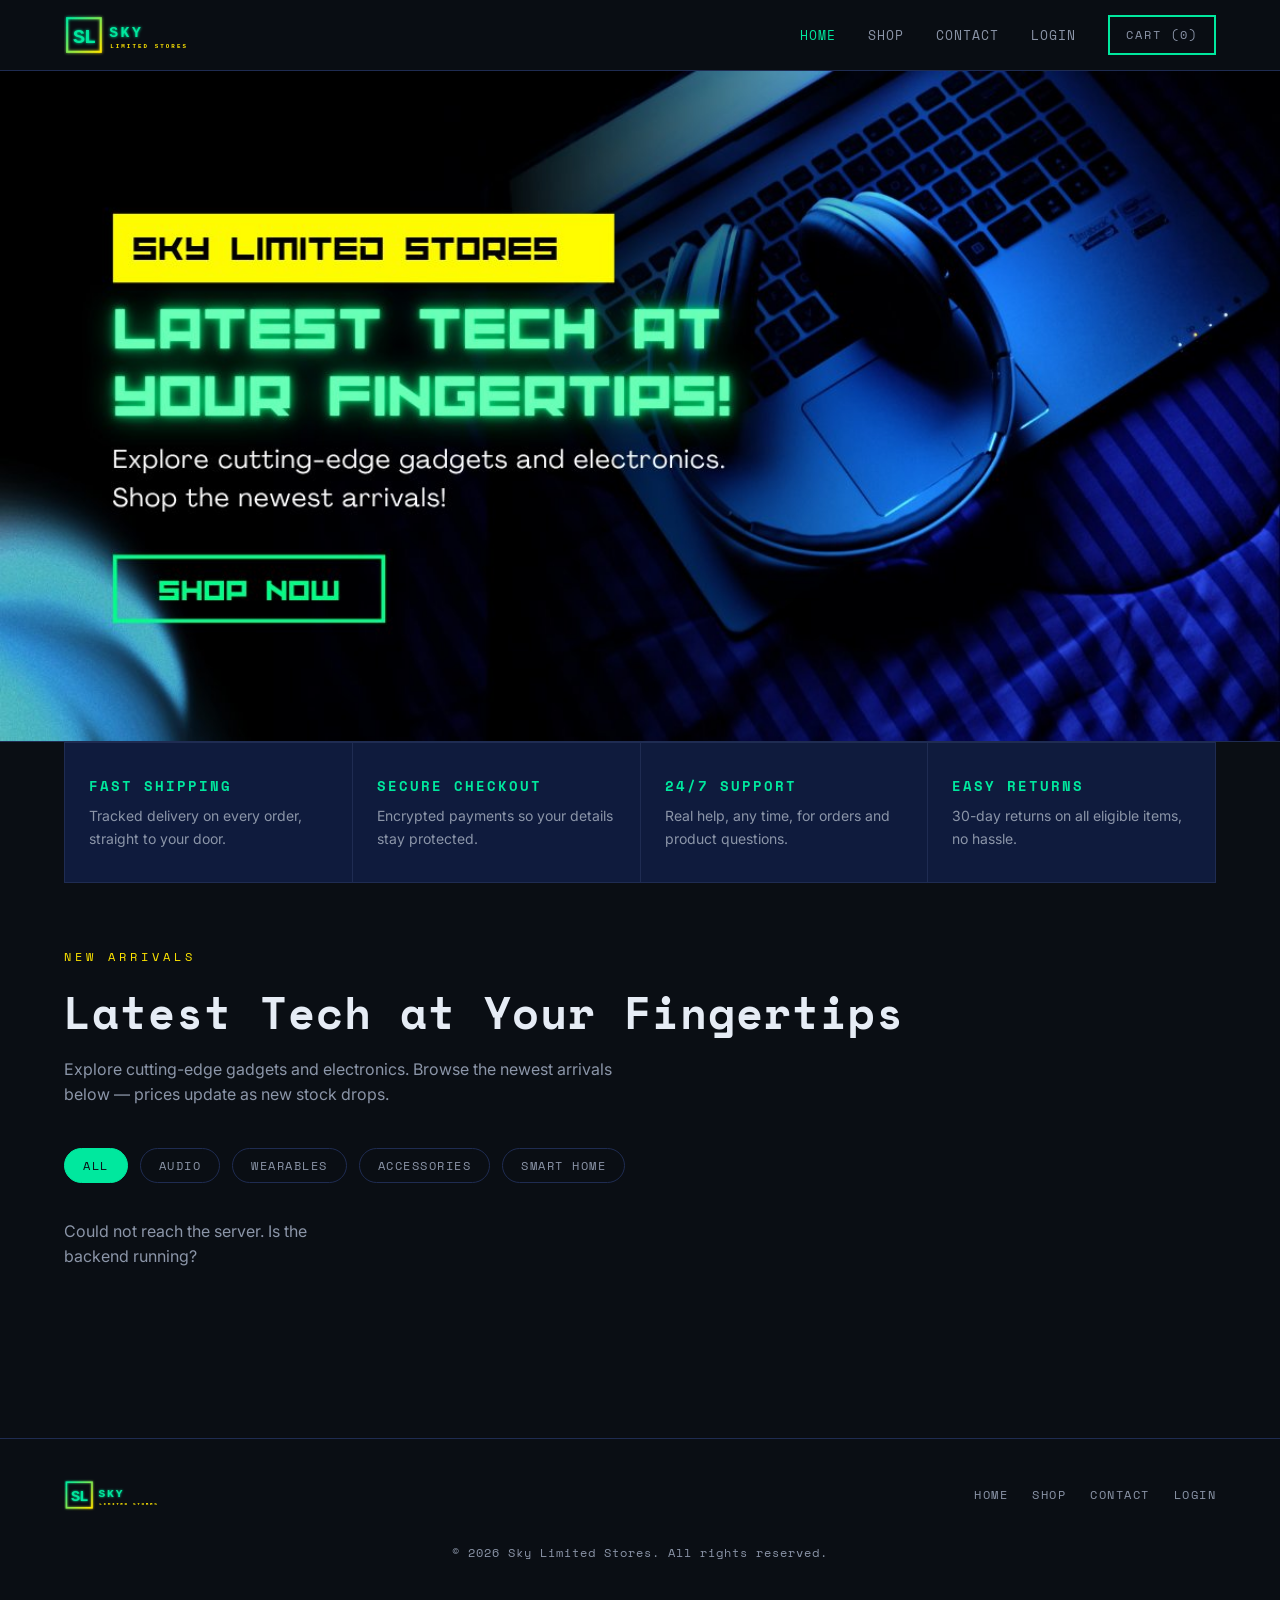
==== index.html @ 61efe326 "Rename index (1).html to index.html" ====
<!DOCTYPE html>
<html lang="en">
<head>
  <meta charset="UTF-8">
  <meta name="viewport" content="width=device-width, initial-scale=1.0">
  <title>Sky Limited Stores — Latest Tech at Your Fingertips</title>
  <link rel="icon"    href="ChatGPT Image Jun 17, 2026, 09_10_01 PM.png"   type="image/x-icon">
  <link rel="preconnect" href="https://fonts.googleapis.com">
  <link rel="preconnect" href="https://fonts.gstatic.com" crossorigin>
  <link href="https://fonts.googleapis.com/css2?family=Space+Mono:wght@400;700&family=Inter:wght@400;500;600&display=swap" rel="stylesheet">
  <link rel="stylesheet" href="styles.css">
</head>
<body>

  <!-- Top navigation -->
  <header class="topbar">
    <a href="index.html"><img src="images/logo.svg" alt="Sky Limited Stores" class="logo"></a>
    <nav class="nav-links" id="navLinks">
      <a href="index.html" class="active">Home</a>
      <a href="#shop">Shop</a>
      <a href="contact.html">Contact</a>
      <a href="login.html">Login</a>
      <a href="cart.html" class="nav-cart">Cart (0)</a>
    </nav>
    <button class="nav-toggle" id="navToggle" aria-label="Toggle menu">&#9776;</button>
  </header>

  <!-- Hero -->
  <section class="hero">
    <a href="#shop"><img src="images/hero-banner.png" alt="Sky Limited Stores — Latest tech at your fingertips. Explore cutting-edge gadgets and electronics. Shop the newest arrivals."></a>
  </section>

  <!-- Value strip -->
  <div class="value-strip">
    <div class="value-item">
      <h3>Fast Shipping</h3>
      <p>Tracked delivery on every order, straight to your door.</p>
    </div>
    <div class="value-item">
      <h3>Secure Checkout</h3>
      <p>Encrypted payments so your details stay protected.</p>
    </div>
    <div class="value-item">
      <h3>24/7 Support</h3>
      <p>Real help, any time, for orders and product questions.</p>
    </div>
    <div class="value-item">
      <h3>Easy Returns</h3>
      <p>30-day returns on all eligible items, no hassle.</p>
    </div>
  </div>

  <!-- Shop / Product grid -->
  <section class="section" id="shop">
    <div class="section-eyebrow">New Arrivals</div>
    <h2 class="section-title">Latest Tech at Your Fingertips</h2>
    <p class="section-sub">Explore cutting-edge gadgets and electronics. Browse the newest arrivals below — prices update as new stock drops.</p>

    <div class="filter-row">
      <button class="filter-pill active">All</button>
      <button class="filter-pill">Audio</button>
      <button class="filter-pill">Wearables</button>
      <button class="filter-pill">Accessories</button>
      <button class="filter-pill">Smart Home</button>
    </div>

    <div class="product-grid" id="productGrid">
      <p class="section-sub">Loading products&hellip;</p>
    </div>
  </section>

  <!-- Footer -->
  <footer class="site-footer">
    <img src="images/logo.svg" alt="Sky Limited Stores" class="logo">
    <div class="footer-links">
      <a href="index.html">Home</a>
      <a href="#shop">Shop</a>
      <a href="contact.html">Contact</a>
      <a href="login.html">Login</a>
    </div>
    <div class="footer-copy">&copy; 2026 Sky Limited Stores. All rights reserved.</div>
  </footer>

  <script>
    const navToggle = document.getElementById('navToggle');
    const navLinks = document.getElementById('navLinks');
    navToggle.addEventListener('click', () => {
      navLinks.classList.toggle('open');
    });

    // ---- Configuration ----
    // While testing on your own computer, the backend runs at this address.
    // Once you deploy the backend online, change this to that URL instead.
    const API_BASE_URL = 'https://sky-limited-stores-backend.onrender.com/api';
;

    const productGrid = document.getElementById('productGrid');
    let allProducts = [];

    // Generic product icon used for every item (the backend doesn't store custom icons)
    const genericIcon = `<svg viewBox="0 0 24 24" fill="none" stroke-width="1.5" stroke-linecap="round" stroke-linejoin="round"><rect x="3" y="3" width="18" height="18" rx="2"/><path d="M3 9h18"/><path d="M9 21V9"/></svg>`;

    function renderProducts(products) {
      if (!products.length) {
        productGrid.innerHTML = '<p class="section-sub">No products found in this category yet.</p>';
        return;
      }

      productGrid.innerHTML = products.map(p => `
        <div class="product-card">
          ${p.tag ? `<div class="product-tag">${p.tag}</div>` : ''}
          <div class="product-image">
            ${p.image ? `<img src="${p.image}" alt="${p.name}" style="width:100%;height:100%;object-fit:cover;">` : genericIcon}
          </div>
          <div class="product-info">
            <div class="product-name">${p.name}</div>
            <div class="product-meta">${p.category}${p.description ? ' · ' + p.description : ''}</div>
            <div class="product-price-row">
              <div>
                <span class="product-price">₦${p.price.toFixed(2)}</span>
                ${p.oldPrice ? `<span class="product-price-old">₦${p.oldPrice.toFixed(2)}</span>` : ''}
              </div>
              <button class="add-btn" data-id="${p._id}">Add</button>
            </div>
          </div>
        </div>
      `).join('');

      // Wire up "Add" buttons to a simple cart stored in localStorage
      productGrid.querySelectorAll('.add-btn').forEach(btn => {
        btn.addEventListener('click', () => {
          const product = allProducts.find(p => p._id === btn.dataset.id);
          if (!product) return;

          const cart = JSON.parse(localStorage.getItem('cart') || '[]');
          const existing = cart.find(item => item.productId === product._id);

          if (existing) {
            existing.quantity += 1;
          } else {
            cart.push({ productId: product._id, name: product.name, price: product.price, quantity: 1 });
          }

          localStorage.setItem('cart', JSON.stringify(cart));
          updateCartCount();

          btn.textContent = 'Added';
          setTimeout(() => { btn.textContent = 'Add'; }, 1000);
        });
      });
    }

    function updateCartCount() {
      const cart = JSON.parse(localStorage.getItem('cart') || '[]');
      const count = cart.reduce((sum, item) => sum + item.quantity, 0);
      document.querySelectorAll('.nav-cart').forEach(el => {
        el.textContent = `Cart (${count})`;
      });
    }

    async function loadProducts() {
      try {
        const res = await fetch(`${API_BASE_URL}/products`);
        const data = await res.json();

        if (!res.ok) {
          productGrid.innerHTML = `<p class="section-sub">Could not load products: ${data.error || 'unknown error'}</p>`;
          return;
        }

        allProducts = data.products;
        renderProducts(allProducts);
      } catch (err) {
        productGrid.innerHTML = '<p class="section-sub">Could not reach the server. Is the backend running?</p>';
      }
    }

    // Category filter pills
    document.querySelectorAll('.filter-pill').forEach(pill => {
      pill.addEventListener('click', () => {
        document.querySelectorAll('.filter-pill').forEach(p => p.classList.remove('active'));
        pill.classList.add('active');

        const category = pill.textContent.trim();
        if (category === 'All') {
          renderProducts(allProducts);
        } else {
          renderProducts(allProducts.filter(p => p.category === category));
        }
      });
    });

    loadProducts();
    updateCartCount();
  </script>

</body>
</html>
---- styles.css ----
/* ===========================
   Sky Limited Stores — styles
   Palette: near-black bg, deep blue panels, neon green + yellow accents
   =========================== */

:root {
  --bg: #0A0E14;
  --panel: #0F1B3D;
  --panel-light: #16234A;
  --green: #00E89E;
  --yellow: #FFE600;
  --text: #E6ECF5;
  --text-dim: #8B95A8;
  --border: #1F2C52;

  --font-display: 'Space Mono', 'Courier New', monospace;
  --font-heading: 'Poppins', 'Inter', -apple-system, sans-serif;
  --font-body: 'Inter', -apple-system, 'Segoe UI', Arial, sans-serif;
}

* {
  margin: 0;
  padding: 0;
  box-sizing: border-box;
}

html {
  scroll-behavior: smooth;
}

body {
  background: var(--bg);
  color: var(--text);
  font-family: var(--font-body);
  line-height: 1.6;
}

a {
  color: inherit;
  text-decoration: none;
}

img {
  max-width: 100%;
  display: block;
}

/* Focus visibility */
a:focus-visible,
button:focus-visible,
input:focus-visible {
  outline: 2px solid var(--green);
  outline-offset: 2px;
}

/* ===========================
   Top bar / nav
   =========================== */

.topbar {
  position: sticky;
  top: 0;
  z-index: 100;
  display: flex;
  align-items: center;
  justify-content: space-between;
  padding: 14px 5%;
  background: rgba(10, 14, 20, 0.92);
  backdrop-filter: blur(8px);
  border-bottom: 1px solid var(--border);
}

.logo {
  height: 42px;
  width: auto;
}

.nav-links {
  display: flex;
  align-items: center;
  gap: 32px;
  font-family: var(--font-display);
  font-size: 13px;
  letter-spacing: 1px;
  text-transform: uppercase;
}

.nav-links a {
  color: var(--text-dim);
  transition: color 0.2s ease;
  position: relative;
}

.nav-links a:hover,
.nav-links a.active {
  color: var(--green);
}

.nav-cart {
  display: flex;
  align-items: center;
  gap: 8px;
  border: 2px solid var(--green);
  color: var(--green);
  padding: 8px 16px;
  font-family: var(--font-display);
  font-size: 12px;
  letter-spacing: 2px;
  text-transform: uppercase;
  transition: background 0.2s ease, color 0.2s ease;
}

.nav-cart:hover {
  background: var(--green);
  color: var(--bg);
}

.nav-toggle {
  display: none;
  background: none;
  border: none;
  color: var(--green);
  font-size: 24px;
  cursor: pointer;
}

/* ===========================
   Hero
   =========================== */

.hero {
  position: relative;
  width: 100%;
  overflow: hidden;
  border-bottom: 1px solid var(--border);
}

.hero img {
  width: 100%;
  height: auto;
  display: block;
}

/* ===========================
   Section layout helpers
   =========================== */

.section {
  padding: 64px 5%;
  max-width: 1400px;
  margin: 0 auto;
}

.section-eyebrow {
  font-family: var(--font-display);
  font-size: 12px;
  letter-spacing: 4px;
  text-transform: uppercase;
  color: var(--yellow);
  margin-bottom: 12px;
}

.section-title {
  font-family: var(--font-display);
  font-size: clamp(28px, 4vw, 44px);
  font-weight: 700;
  letter-spacing: 1px;
  color: var(--text);
  margin-bottom: 8px;
}

.section-sub {
  color: var(--text-dim);
  max-width: 560px;
  margin-bottom: 40px;
}

/* ===========================
   Category filter pills
   =========================== */

.filter-row {
  display: flex;
  gap: 12px;
  flex-wrap: wrap;
  margin-bottom: 36px;
}

.filter-pill {
  font-family: var(--font-display);
  font-size: 12px;
  letter-spacing: 1.5px;
  text-transform: uppercase;
  padding: 8px 18px;
  border: 1px solid var(--border);
  border-radius: 999px;
  color: var(--text-dim);
  background: transparent;
  cursor: pointer;
  transition: all 0.2s ease;
}

.filter-pill:hover {
  border-color: var(--green);
  color: var(--green);
}

.filter-pill.active {
  background: var(--green);
  border-color: var(--green);
  color: var(--bg);
}

/* ===========================
   Product grid
   =========================== */

.product-grid {
  display: grid;
  grid-template-columns: repeat(auto-fill, minmax(240px, 1fr));
  gap: 28px;
}

.product-card {
  position: relative;
  background: var(--panel);
  border: 1px solid var(--border);
  padding: 0 0 20px;
  overflow: hidden;
  transition: transform 0.25s ease, border-color 0.25s ease;
}

.product-card::before {
  content: "";
  position: absolute;
  inset: 0;
  border: 1px solid transparent;
  background:
    linear-gradient(var(--panel), var(--panel)) padding-box,
    linear-gradient(135deg, var(--green), var(--yellow), var(--green)) border-box;
  border: 1px solid transparent;
  opacity: 0;
  transition: opacity 0.3s ease;
  pointer-events: none;
}

.product-card:hover {
  transform: translateY(-4px);
}

.product-card:hover::before {
  opacity: 1;
}

.product-image {
  width: 100%;
  aspect-ratio: 1 / 1;
  background: linear-gradient(135deg, var(--panel-light), var(--bg));
  display: flex;
  align-items: center;
  justify-content: center;
  position: relative;
  z-index: 1;
}

.product-image svg {
  width: 56%;
  height: 56%;
  stroke: var(--text-dim);
}

.product-tag {
  position: absolute;
  top: 12px;
  left: 12px;
  background: var(--yellow);
  color: var(--bg);
  font-family: var(--font-display);
  font-size: 10px;
  letter-spacing: 2px;
  text-transform: uppercase;
  padding: 4px 10px;
  z-index: 2;
}

.product-info {
  padding: 18px 18px 0;
  position: relative;
  z-index: 1;
}

.product-name {
  font-size: 15px;
  font-weight: 600;
  margin-bottom: 6px;
}

.product-meta {
  font-size: 13px;
  color: var(--text-dim);
  margin-bottom: 14px;
}

.product-price-row {
  display: flex;
  align-items: baseline;
  justify-content: space-between;
}

.product-price {
  font-family: var(--font-display);
  font-size: 20px;
  font-weight: 700;
  color: var(--green);
}

.product-price-old {
  font-size: 13px;
  color: var(--text-dim);
  text-decoration: line-through;
  margin-left: 8px;
}

.add-btn {
  font-family: var(--font-display);
  font-size: 11px;
  letter-spacing: 1.5px;
  text-transform: uppercase;
  border: 1px solid var(--green);
  color: var(--green);
  background: transparent;
  padding: 6px 12px;
  cursor: pointer;
  transition: background 0.2s ease, color 0.2s ease;
}

.add-btn:hover {
  background: var(--green);
  color: var(--bg);
}

/* ===========================
   Value strip
   =========================== */

.value-strip {
  display: grid;
  grid-template-columns: repeat(auto-fit, minmax(220px, 1fr));
  gap: 1px;
  background: var(--border);
  border: 1px solid var(--border);
  margin: 0 5%;
}

.value-item {
  background: var(--panel);
  padding: 32px 24px;
}

.value-item h3 {
  font-family: var(--font-display);
  font-size: 14px;
  letter-spacing: 2px;
  text-transform: uppercase;
  color: var(--green);
  margin-bottom: 8px;
}

.value-item p {
  color: var(--text-dim);
  font-size: 14px;
}

/* ===========================
   Auth pages (login / signup) — gradient backdrop
   =========================== */

.auth-section {
  position: relative;
  min-height: calc(100vh - 73px);
  display: flex;
  align-items: center;
  justify-content: center;
  overflow: hidden;
  background:
    radial-gradient(ellipse at 50% 85%, rgba(0, 232, 158, 0.35), transparent 50%),
    radial-gradient(ellipse at 85% 70%, rgba(40, 90, 220, 0.32), transparent 50%),
    linear-gradient(180deg, #05070c 0%, #060911 40%, #060911 70%, #05070c 100%);
  padding: 64px 5%;
}

.auth-card {
  position: relative;
  z-index: 1;
  width: 100%;
  max-width: 380px;
  text-align: center;
}

.auth-title {
  font-family: var(--font-heading);
  font-weight: 700;
  font-size: clamp(32px, 6vw, 44px);
  line-height: 1.15;
  letter-spacing: -0.5px;
  color: #fff;
  margin-bottom: 10px;
}

.auth-sub {
  color: var(--text-dim);
  font-size: 15px;
  margin-bottom: 36px;
}

.auth-sub a {
  color: #fff;
  text-decoration: underline;
  text-decoration-color: rgba(255, 255, 255, 0.4);
}

.auth-field {
  margin-bottom: 18px;
  text-align: left;
}

.auth-field label {
  display: block;
  font-family: var(--font-body);
  font-size: 12px;
  font-weight: 600;
  letter-spacing: 2px;
  text-transform: uppercase;
  color: rgba(255, 255, 255, 0.85);
  margin-bottom: 10px;
}

.auth-field input {
  width: 100%;
  background: #aab0b6;
  border: none;
  border-radius: 16px;
  color: #2b2f33;
  padding: 18px 20px;
  font-family: var(--font-body);
  font-size: 15px;
  font-weight: 500;
  transition: background 0.2s ease, box-shadow 0.2s ease;
}

.auth-field input::placeholder {
  color: #41454a;
}

.auth-field input:focus {
  outline: none;
  background: #b8bdc2;
  box-shadow: 0 0 0 2px rgba(0, 232, 158, 0.6);
}

.auth-submit {
  width: 100%;
  font-family: var(--font-heading);
  font-weight: 700;
  font-size: 15px;
  letter-spacing: 1px;
  text-transform: lowercase;
  padding: 18px;
  border-radius: 16px;
  cursor: pointer;
  margin-top: 8px;
  transition: transform 0.15s ease, opacity 0.2s ease;
}

.auth-submit:active {
  transform: scale(0.99);
}

/* Solid dark variant — used on signup */
.auth-submit--solid {
  background: #0c1410;
  color: #fff;
  border: none;
}

.auth-submit--solid:hover {
  opacity: 0.85;
}

/* Outlined variant — used on login */
.auth-submit--outline {
  background: transparent;
  color: #fff;
  border: 1.5px solid #fff;
}

.auth-submit--outline:hover {
  background: rgba(255, 255, 255, 0.08);
}




.form-wrap {
  max-width: 440px;
  margin: 0 auto;
  background: var(--panel);
  border: 1px solid var(--border);
  padding: 40px;
}

.form-wrap .section-title {
  text-align: center;
}

.form-wrap .section-sub {
  text-align: center;
  margin: 0 auto 32px;
}

.form-field {
  margin-bottom: 20px;
}

.form-field label {
  display: block;
  font-family: var(--font-display);
  font-size: 11px;
  letter-spacing: 2px;
  text-transform: uppercase;
  color: var(--text-dim);
  margin-bottom: 8px;
}

.form-field input,
.form-field textarea {
  width: 100%;
  background: var(--bg);
  border: 1px solid var(--border);
  color: var(--text);
  padding: 12px 14px;
  font-family: var(--font-body);
  font-size: 14px;
  transition: border-color 0.2s ease;
}

.form-field input:focus,
.form-field textarea:focus {
  border-color: var(--green);
  outline: none;
}

.form-field textarea {
  min-height: 120px;
  resize: vertical;
}

.form-submit {
  width: 100%;
  font-family: var(--font-display);
  font-size: 13px;
  letter-spacing: 2px;
  text-transform: uppercase;
  background: var(--green);
  color: var(--bg);
  border: none;
  padding: 14px;
  cursor: pointer;
  transition: background 0.2s ease;
  margin-top: 8px;
}

.form-submit:hover {
  background: var(--yellow);
}

.form-footnote {
  text-align: center;
  font-size: 13px;
  color: var(--text-dim);
  margin-top: 20px;
}

.form-footnote a {
  color: var(--green);
}

/* ===========================
   Contact info layout
   =========================== */

.contact-grid {
  display: grid;
  grid-template-columns: 1fr 1fr;
  gap: 48px;
  align-items: start;
}

.contact-details h3 {
  font-family: var(--font-display);
  font-size: 13px;
  letter-spacing: 2px;
  text-transform: uppercase;
  color: var(--yellow);
  margin-bottom: 6px;
  margin-top: 28px;
}

.contact-details h3:first-child {
  margin-top: 0;
}

.contact-details p {
  color: var(--text-dim);
}

.contact-details a {
  color: var(--green);
}

/* ===========================
   Footer
   =========================== */

.site-footer {
  border-top: 1px solid var(--border);
  padding: 40px 5%;
  margin-top: 64px;
  display: flex;
  flex-wrap: wrap;
  align-items: center;
  justify-content: space-between;
  gap: 16px;
}

.site-footer .logo {
  height: 32px;
}

.footer-links {
  display: flex;
  gap: 24px;
  font-family: var(--font-display);
  font-size: 12px;
  letter-spacing: 1.5px;
  text-transform: uppercase;
  color: var(--text-dim);
}

.footer-links a:hover {
  color: var(--green);
}

.footer-copy {
  font-size: 12px;
  color: var(--text-dim);
  width: 100%;
  text-align: center;
  margin-top: 16px;
  font-family: var(--font-display);
  letter-spacing: 1px;
}

/* ===========================
   Responsive
   =========================== */

@media (max-width: 860px) {
  .contact-grid {
    grid-template-columns: 1fr;
  }
}

@media (max-width: 720px) {
  .nav-links {
    position: absolute;
    top: 100%;
    left: 0;
    right: 0;
    background: var(--bg);
    border-bottom: 1px solid var(--border);
    flex-direction: column;
    align-items: flex-start;
    padding: 20px 5%;
    gap: 20px;
    display: none;
  }

  .nav-links.open {
    display: flex;
  }

  .nav-toggle {
    display: block;
  }

  .nav-cart {
    display: none;
  }

  .nav-links.open .nav-cart {
    display: flex;
  }

  .form-wrap {
    padding: 28px 20px;
  }
}

@media (prefers-reduced-motion: reduce) {
  * {
    transition: none !important;
    scroll-behavior: auto !important;
  }
}
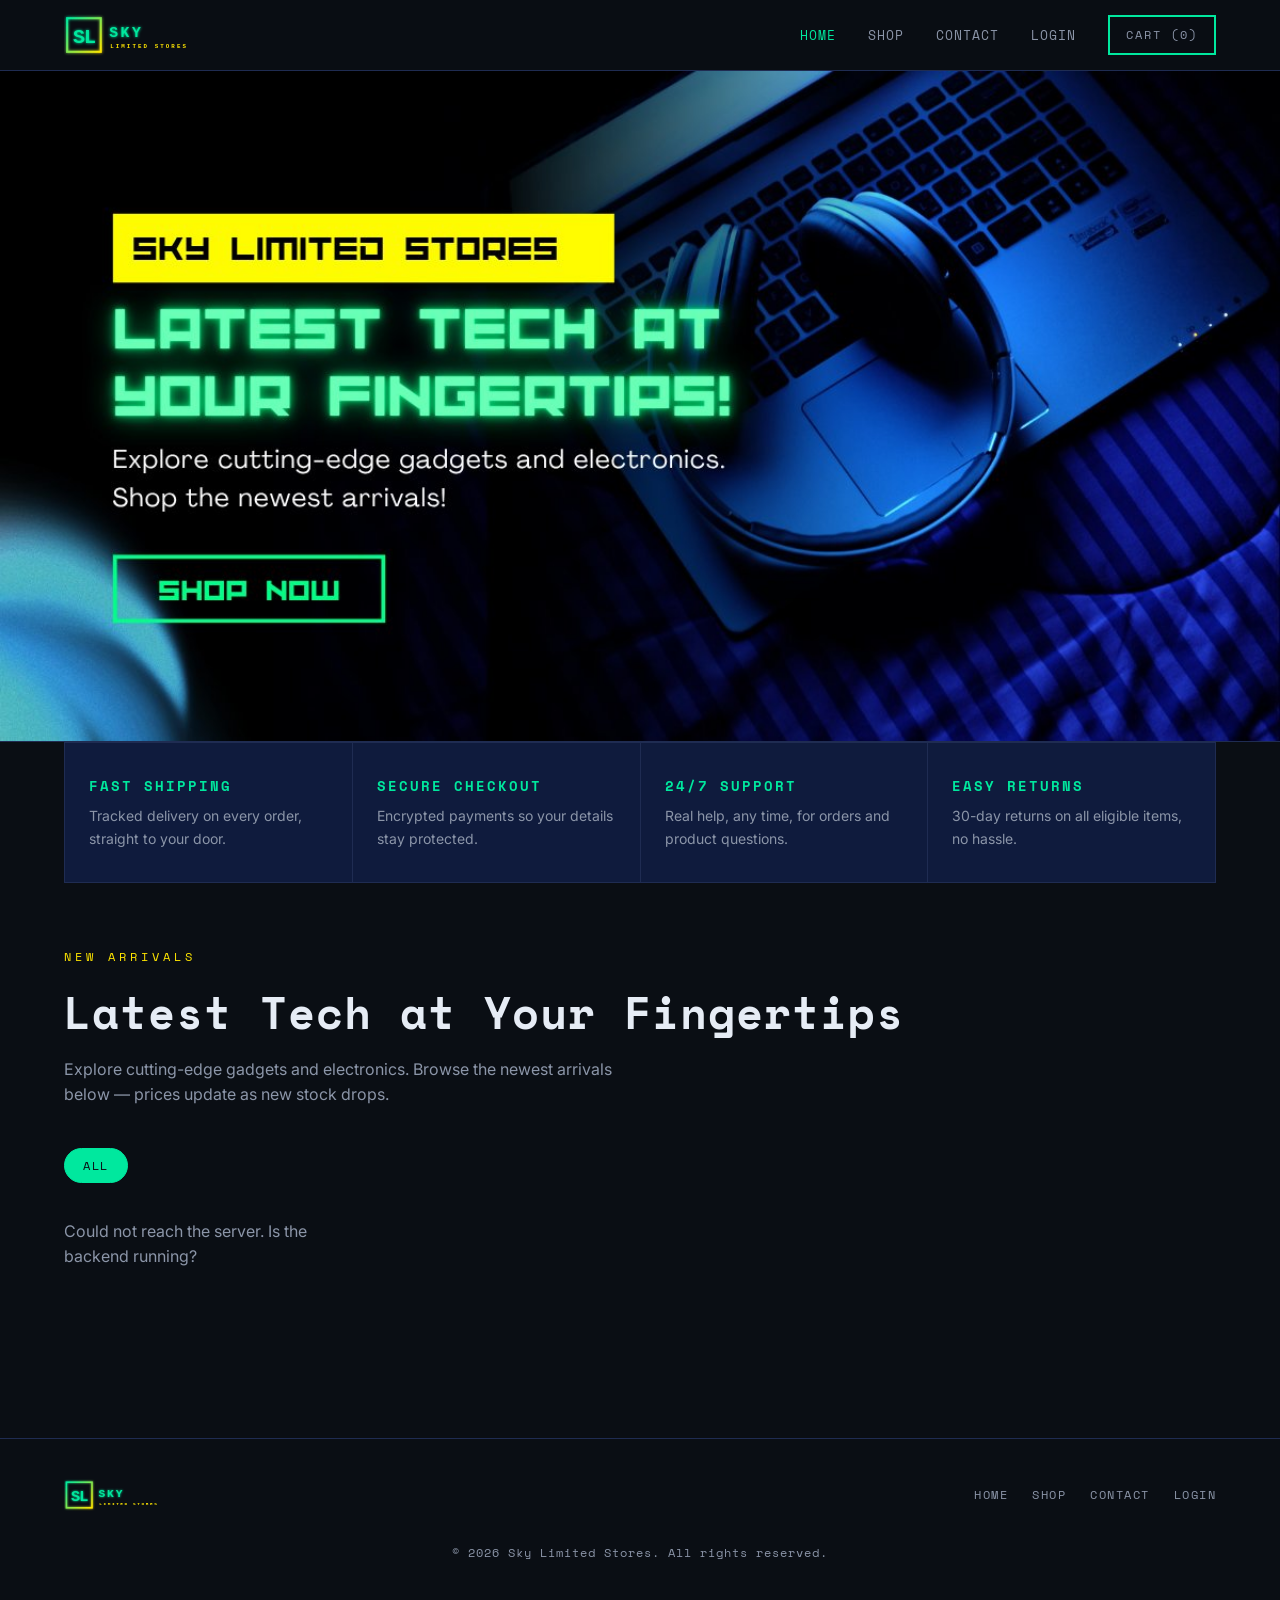
==== commit 5c960976: "Refactor avatar and login toast implementation" ====
--- a/index.html
+++ b/index.html
@@ -4,11 +4,62 @@
   <meta charset="UTF-8">
   <meta name="viewport" content="width=device-width, initial-scale=1.0">
   <title>Sky Limited Stores — Latest Tech at Your Fingertips</title>
-  <link rel="icon"    href="ChatGPT Image Jun 17, 2026, 09_10_01 PM.png"   type="image/x-icon">
+  <link rel="icon" href="ChatGPT Image Jun 17, 2026, 09_10_01 PM.png" type="image/x-icon">
   <link rel="preconnect" href="https://fonts.googleapis.com">
   <link rel="preconnect" href="https://fonts.gstatic.com" crossorigin>
   <link href="https://fonts.googleapis.com/css2?family=Space+Mono:wght@400;700&family=Inter:wght@400;500;600&display=swap" rel="stylesheet">
   <link rel="stylesheet" href="styles.css">
+  <style>
+    /* ── User avatar in nav ── */
+    .nav-avatar-wrap { position: relative; display: flex; align-items: center; }
+
+    .nav-avatar {
+      width: 34px; height: 34px; border-radius: 50%;
+      background: var(--green); color: #000;
+      font-family: 'Space Mono', monospace; font-size: 13px; font-weight: 700;
+      display: flex; align-items: center; justify-content: center;
+      cursor: pointer; border: 2px solid transparent;
+      transition: border-color 0.2s;
+      user-select: none; flex-shrink: 0;
+    }
+    .nav-avatar:hover { border-color: var(--green); background: transparent; color: var(--green); }
+
+    .avatar-dropdown {
+      display: none; position: absolute; top: calc(100% + 10px); right: 0;
+      background: var(--card-bg, #111); border: 1px solid var(--border, #2a2a2a);
+      border-radius: 10px; padding: 14px 16px; min-width: 210px;
+      box-shadow: 0 8px 32px rgba(0,0,0,0.5); z-index: 999;
+    }
+    .avatar-dropdown.open { display: block; }
+    .avatar-dropdown .dd-email {
+      font-size: 12px; color: var(--text-dim, #888); word-break: break-all;
+      margin-bottom: 12px; line-height: 1.4;
+    }
+    .avatar-dropdown .dd-name {
+      font-size: 14px; font-weight: 600; color: var(--text, #fff);
+      margin-bottom: 4px;
+    }
+    .avatar-dropdown a {
+      display: block; font-size: 13px; padding: 7px 0;
+      color: var(--text, #eee); text-decoration: none;
+      border-top: 1px solid var(--border, #2a2a2a);
+    }
+    .avatar-dropdown a:hover { color: var(--green); }
+    .avatar-dropdown .dd-logout { color: #ff6b6b !important; cursor: pointer; }
+    .avatar-dropdown .dd-logout:hover { color: #ff4444 !important; }
+
+    /* ── Login-required toast ── */
+    #loginToast {
+      position: fixed; bottom: 24px; left: 50%;
+      transform: translateX(-50%) translateY(80px);
+      background: #0a0e27; border: 1px solid var(--green, #00ff9d);
+      color: #fff; padding: 14px 24px; border-radius: 8px;
+      font-size: 14px; z-index: 9999; opacity: 0;
+      transition: opacity .3s, transform .3s; white-space: nowrap;
+    }
+    #loginToast.show { opacity: 1; transform: translateX(-50%) translateY(0); }
+    #loginToast a { color: var(--green, #00ff9d); text-decoration: underline; margin-left: 8px; }
+  </style>
 </head>
 <body>
 
@@ -19,15 +70,28 @@
       <a href="index.html" class="active">Home</a>
       <a href="#shop">Shop</a>
       <a href="contact.html">Contact</a>
-      <a href="login.html">Login</a>
+      <a href="login.html" id="navLoginLink">Login</a>
       <a href="cart.html" class="nav-cart">Cart (0)</a>
     </nav>
+    <!-- Avatar shown when logged in -->
+    <div class="nav-avatar-wrap" id="navAvatarWrap" style="display:none;">
+      <div class="nav-avatar" id="navAvatar" title="Account" aria-haspopup="true" aria-expanded="false"></div>
+      <div class="avatar-dropdown" id="avatarDropdown">
+        <div class="dd-name" id="ddName"></div>
+        <div class="dd-email" id="ddEmail"></div>
+        <a href="orders.html">My Orders</a>
+        <a class="dd-logout" id="ddLogout">Log out</a>
+      </div>
+    </div>
     <button class="nav-toggle" id="navToggle" aria-label="Toggle menu">&#9776;</button>
   </header>
 
+  <!-- Login-required toast -->
+  <div id="loginToast">Please log in to add items to your cart. <a href="login.html">Login &rarr;</a></div>
+
   <!-- Hero -->
   <section class="hero">
-    <a href="#shop"><img src="images/hero-banner.png" alt="Sky Limited Stores — Latest tech at your fingertips. Explore cutting-edge gadgets and electronics. Shop the newest arrivals."></a>
+    <a href="#shop"><img src="images/hero-banner.png" alt="Sky Limited Stores — Latest tech at your fingertips."></a>
   </section>
 
   <!-- Value strip -->
@@ -56,12 +120,9 @@
     <h2 class="section-title">Latest Tech at Your Fingertips</h2>
     <p class="section-sub">Explore cutting-edge gadgets and electronics. Browse the newest arrivals below — prices update as new stock drops.</p>
 
-    <div class="filter-row">
-      <button class="filter-pill active">All</button>
-      <button class="filter-pill">Audio</button>
-      <button class="filter-pill">Wearables</button>
-      <button class="filter-pill">Accessories</button>
-      <button class="filter-pill">Smart Home</button>
+    <!-- Filters — populated dynamically from actual product categories -->
+    <div class="filter-row" id="filterRow">
+      <button class="filter-pill active" data-cat="All">All</button>
     </div>
 
     <div class="product-grid" id="productGrid">
@@ -82,114 +143,172 @@
   </footer>
 
   <script>
-    const navToggle = document.getElementById('navToggle');
-    const navLinks = document.getElementById('navLinks');
-    navToggle.addEventListener('click', () => {
-      navLinks.classList.toggle('open');
+    // ── Mobile nav toggle ──
+    document.getElementById('navToggle').addEventListener('click', () => {
+      document.getElementById('navLinks').classList.toggle('open');
     });
 
-    // ---- Configuration ----
-    // While testing on your own computer, the backend runs at this address.
-    // Once you deploy the backend online, change this to that URL instead.
     const API_BASE_URL = 'https://sky-limited-stores-backend.onrender.com/api';
-;
-
+    const BACKEND_URL  = 'https://sky-limited-stores-backend.onrender.com';
+
+    // ── Avatar setup ──
+    (function setupAvatar() {
+      const token = localStorage.getItem('token');
+      const user  = JSON.parse(localStorage.getItem('user') || 'null');
+      const loginLink = document.getElementById('navLoginLink');
+
+      if (!token || !user) return;
+
+      if (loginLink) loginLink.style.display = 'none';
+
+      const name     = user.name || user.email || '?';
+      const initials = name.trim().split(/\s+/).map(w => w[0].toUpperCase()).slice(0, 2).join('');
+
+      const avatarWrap = document.getElementById('navAvatarWrap');
+      const avatar     = document.getElementById('navAvatar');
+      const dropdown   = document.getElementById('avatarDropdown');
+
+      avatar.textContent = initials;
+      document.getElementById('ddName').textContent  = user.name  || '';
+      document.getElementById('ddEmail').textContent = user.email || '';
+      avatarWrap.style.display = 'flex';
+
+      avatar.addEventListener('click', (e) => {
+        e.stopPropagation();
+        const open = dropdown.classList.toggle('open');
+        avatar.setAttribute('aria-expanded', open);
+      });
+      document.addEventListener('click', () => {
+        dropdown.classList.remove('open');
+        avatar.setAttribute('aria-expanded', 'false');
+      });
+      document.getElementById('ddLogout').addEventListener('click', () => {
+        localStorage.removeItem('token');
+        localStorage.removeItem('user');
+        window.location.href = 'login.html';
+      });
+    })();
+
+    // ── Cart counter ──
+    function updateCartCount() {
+      const cart  = JSON.parse(localStorage.getItem('cart') || '[]');
+      const count = cart.reduce((sum, item) => sum + item.quantity, 0);
+      document.querySelectorAll('.nav-cart').forEach(el => el.textContent = `Cart (${count})`);
+    }
+
+    // ── Toast ──
+    const toast = document.getElementById('loginToast');
+    let toastTimer;
+    function showLoginToast() {
+      clearTimeout(toastTimer);
+      toast.classList.add('show');
+      toastTimer = setTimeout(() => toast.classList.remove('show'), 3500);
+    }
+
+    // ── Product rendering ──
     const productGrid = document.getElementById('productGrid');
-    let allProducts = [];
-
-    // Generic product icon used for every item (the backend doesn't store custom icons)
+    let allProducts   = [];
+
     const genericIcon = `<svg viewBox="0 0 24 24" fill="none" stroke-width="1.5" stroke-linecap="round" stroke-linejoin="round"><rect x="3" y="3" width="18" height="18" rx="2"/><path d="M3 9h18"/><path d="M9 21V9"/></svg>`;
 
     function renderProducts(products) {
       if (!products.length) {
-        productGrid.innerHTML = '<p class="section-sub">No products found in this category yet.</p>';
+        productGrid.innerHTML = '<p class="section-sub">No products found in this category.</p>';
         return;
       }
 
-      productGrid.innerHTML = products.map(p => `
-        <div class="product-card">
-          ${p.tag ? `<div class="product-tag">${p.tag}</div>` : ''}
-          <div class="product-image">
-            ${p.image ? `<img src="${p.image}" alt="${p.name}" style="width:100%;height:100%;object-fit:cover;">` : genericIcon}
-          </div>
-          <div class="product-info">
-            <div class="product-name">${p.name}</div>
-            <div class="product-meta">${p.category}${p.description ? ' · ' + p.description : ''}</div>
-            <div class="product-price-row">
-              <div>
-                <span class="product-price">₦${p.price.toFixed(2)}</span>
-                ${p.oldPrice ? `<span class="product-price-old">₦${p.oldPrice.toFixed(2)}</span>` : ''}
+      productGrid.innerHTML = products.map(p => {
+        // ── FIX 1: use originalPrice (matches seed.js field name) ──
+        const oldPrice = p.originalPrice || p.oldPrice || null;
+
+        // ── FIX 2: image URL — backend serves /images/* as static files ──
+        const imgSrc = p.image ? `${BACKEND_URL}${p.image}` : null;
+
+        return `
+          <div class="product-card">
+            ${p.tag ? `<div class="product-tag">${p.tag}</div>` : ''}
+            <div class="product-image">
+              ${imgSrc
+                ? `<img
+                     src="${imgSrc}"
+                     alt="${p.name}"
+                     style="width:100%;height:100%;object-fit:cover;"
+                     onerror="this.style.display='none';this.nextElementSibling.style.display='flex';"
+                   >
+                   <div style="display:none;width:100%;height:100%;align-items:center;justify-content:center;color:var(--text-dim);">${genericIcon}</div>`
+                : genericIcon}
+            </div>
+            <div class="product-info">
+              <div class="product-name">${p.name}</div>
+              <div class="product-meta">${p.category}${p.description ? ' · ' + p.description : ''}</div>
+              <div class="product-price-row">
+                <div>
+                  <span class="product-price">₦${p.price.toLocaleString('en-NG', {minimumFractionDigits:2})}</span>
+                  ${oldPrice ? `<span class="product-price-old">₦${oldPrice.toLocaleString('en-NG', {minimumFractionDigits:2})}</span>` : ''}
+                </div>
+                <button class="add-btn" data-id="${p._id}">Add</button>
               </div>
-              <button class="add-btn" data-id="${p._id}">Add</button>
             </div>
-          </div>
-        </div>
-      `).join('');
-
-      // Wire up "Add" buttons to a simple cart stored in localStorage
+          </div>`;
+      }).join('');
+
       productGrid.querySelectorAll('.add-btn').forEach(btn => {
         btn.addEventListener('click', () => {
+          if (!localStorage.getItem('token')) { showLoginToast(); return; }
+
           const product = allProducts.find(p => p._id === btn.dataset.id);
           if (!product) return;
 
-          const cart = JSON.parse(localStorage.getItem('cart') || '[]');
+          const cart     = JSON.parse(localStorage.getItem('cart') || '[]');
           const existing = cart.find(item => item.productId === product._id);
-
           if (existing) {
             existing.quantity += 1;
           } else {
-            cart.push({ productId: product._id, name: product.name, price: product.price, quantity: 1 });
+            cart.push({ productId: product._id, name: product.name, price: product.price, quantity: 1,
+                        image: product.image ? `${BACKEND_URL}${product.image}` : null });
           }
-
           localStorage.setItem('cart', JSON.stringify(cart));
           updateCartCount();
-
-          btn.textContent = 'Added';
+          btn.textContent = 'Added ✓';
           setTimeout(() => { btn.textContent = 'Add'; }, 1000);
         });
       });
     }
 
-    function updateCartCount() {
-      const cart = JSON.parse(localStorage.getItem('cart') || '[]');
-      const count = cart.reduce((sum, item) => sum + item.quantity, 0);
-      document.querySelectorAll('.nav-cart').forEach(el => {
-        el.textContent = `Cart (${count})`;
+    // ── FIX 3: build filter pills from real categories returned by the API ──
+    function buildFilters(products) {
+      const categories = ['All', ...new Set(products.map(p => p.category).filter(Boolean).sort())];
+      const filterRow  = document.getElementById('filterRow');
+      filterRow.innerHTML = categories.map(cat =>
+        `<button class="filter-pill${cat === 'All' ? ' active' : ''}" data-cat="${cat}">${cat}</button>`
+      ).join('');
+
+      filterRow.querySelectorAll('.filter-pill').forEach(pill => {
+        pill.addEventListener('click', () => {
+          filterRow.querySelectorAll('.filter-pill').forEach(p => p.classList.remove('active'));
+          pill.classList.add('active');
+          const cat = pill.dataset.cat;
+          renderProducts(cat === 'All' ? allProducts : allProducts.filter(p => p.category === cat));
+        });
       });
     }
 
     async function loadProducts() {
       try {
-        const res = await fetch(`${API_BASE_URL}/products`);
+        const res  = await fetch(`${API_BASE_URL}/products`);
         const data = await res.json();
-
         if (!res.ok) {
           productGrid.innerHTML = `<p class="section-sub">Could not load products: ${data.error || 'unknown error'}</p>`;
           return;
         }
-
         allProducts = data.products;
+        buildFilters(allProducts);   // ← build pills from real data
         renderProducts(allProducts);
       } catch (err) {
         productGrid.innerHTML = '<p class="section-sub">Could not reach the server. Is the backend running?</p>';
       }
     }
 
-    // Category filter pills
-    document.querySelectorAll('.filter-pill').forEach(pill => {
-      pill.addEventListener('click', () => {
-        document.querySelectorAll('.filter-pill').forEach(p => p.classList.remove('active'));
-        pill.classList.add('active');
-
-        const category = pill.textContent.trim();
-        if (category === 'All') {
-          renderProducts(allProducts);
-        } else {
-          renderProducts(allProducts.filter(p => p.category === category));
-        }
-      });
-    });
-
     loadProducts();
     updateCartCount();
   </script>
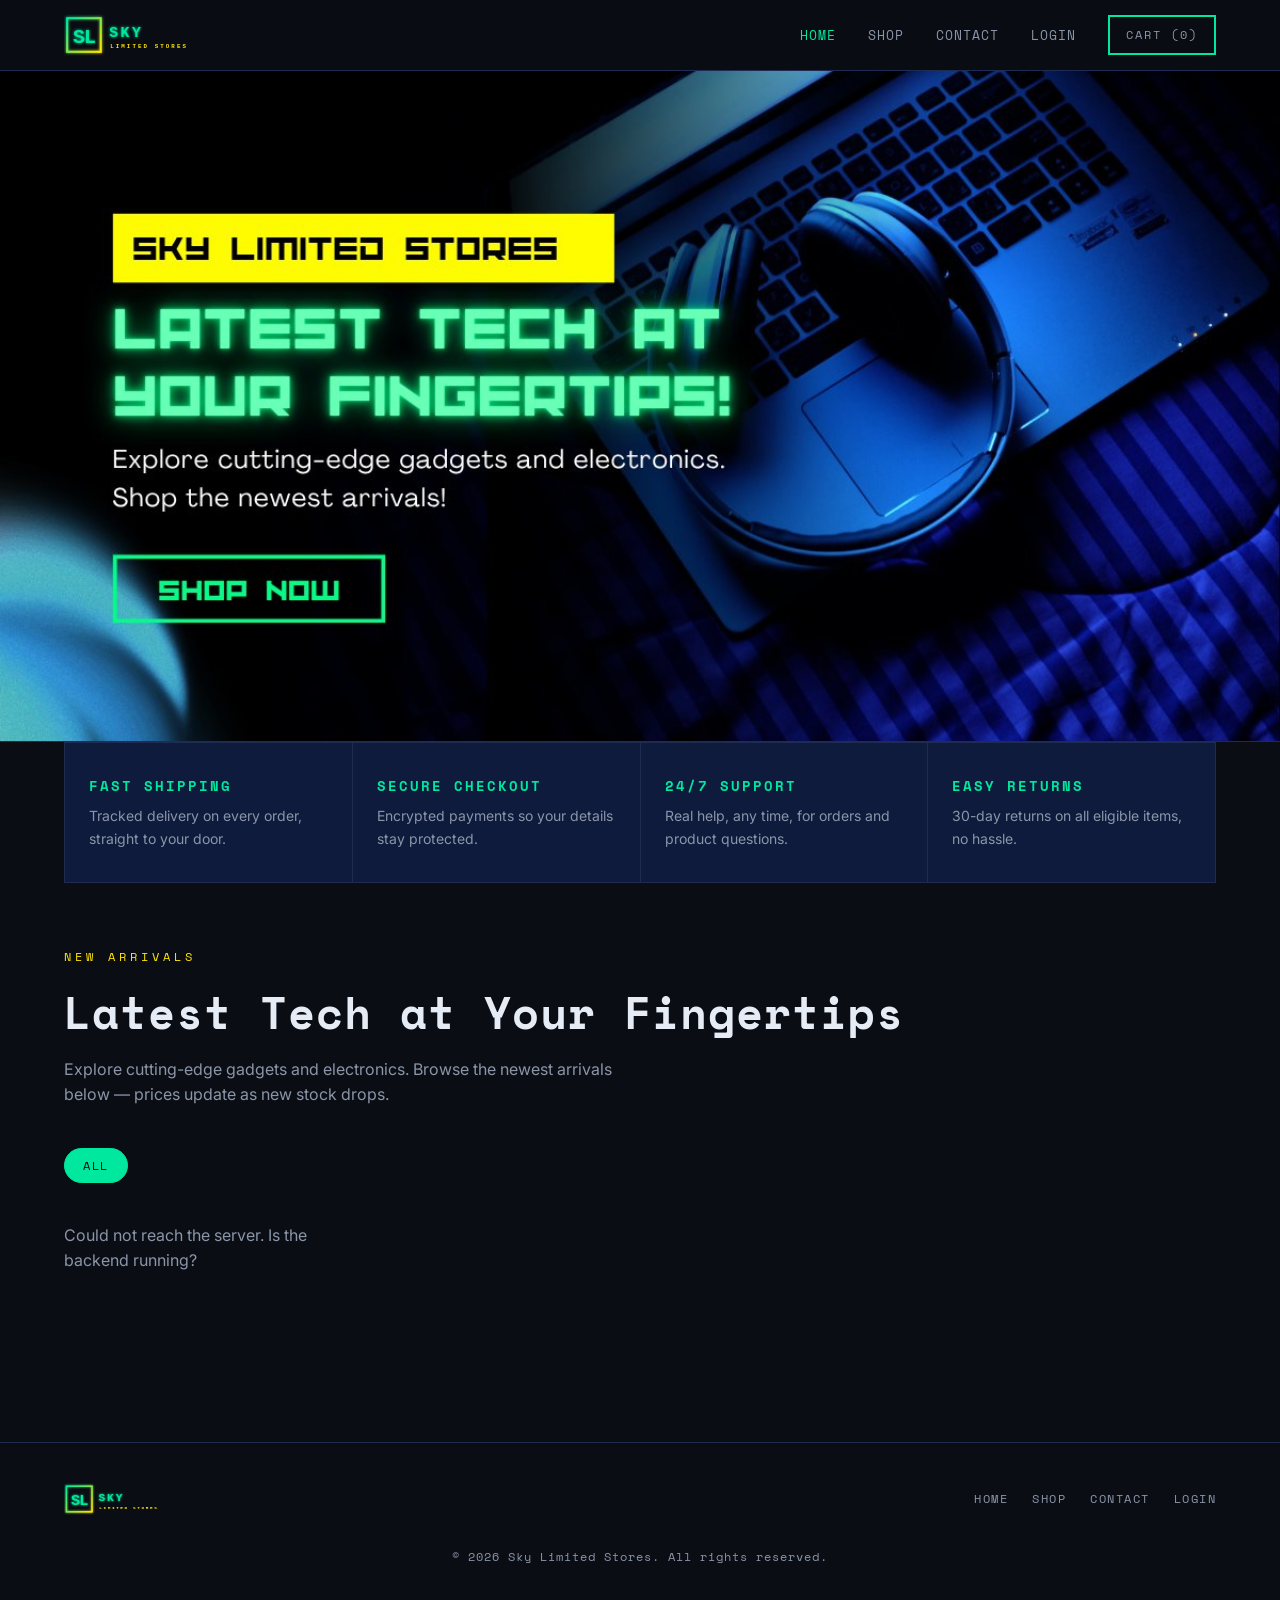
==== commit b65bc157: "Update index.html" ====
--- a/index.html
+++ b/index.html
@@ -128,10 +128,16 @@
     <div class="product-grid" id="productGrid">
       <p class="section-sub">Loading products&hellip;</p>
     </div>
+
+    <div id="nextSectionWrap" style="display:none; text-align:center; margin-top:36px;">
+      <button id="nextSectionBtn" class="filter-pill" style="cursor:pointer;">
+        Continue &darr;
+      </button>
+    </div>
   </section>
 
   <!-- Footer -->
-  <footer class="site-footer">
+  <footer class="site-footer" id="siteFooter">
     <img src="images/logo.svg" alt="Sky Limited Stores" class="logo">
     <div class="footer-links">
       <a href="index.html">Home</a>
@@ -211,9 +217,28 @@
 
     const genericIcon = `<svg viewBox="0 0 24 24" fill="none" stroke-width="1.5" stroke-linecap="round" stroke-linejoin="round"><rect x="3" y="3" width="18" height="18" rx="2"/><path d="M3 9h18"/><path d="M9 21V9"/></svg>`;
 
+    // ── Figure out how many product cards fit per row, so we know
+    //     when the grid has rendered roughly 10 rows worth of cards ──
+    function getColumnsPerRow() {
+      const probe = productGrid.querySelector('.product-card');
+      if (!probe) return 1;
+      const gridWidth = productGrid.clientWidth;
+      const cardWidth = probe.getBoundingClientRect().width;
+      if (!cardWidth) return 1;
+      return Math.max(1, Math.round(gridWidth / cardWidth));
+    }
+
+    function toggleNextSectionButton(productCount) {
+      const wrap = document.getElementById('nextSectionWrap');
+      const cols = getColumnsPerRow();
+      const tenRowsWorth = cols * 10;
+      wrap.style.display = productCount > tenRowsWorth ? 'block' : 'none';
+    }
+
     function renderProducts(products) {
       if (!products.length) {
         productGrid.innerHTML = '<p class="section-sub">No products found in this category.</p>';
+        document.getElementById('nextSectionWrap').style.display = 'none';
         return;
       }
 
@@ -273,6 +298,9 @@
           setTimeout(() => { btn.textContent = 'Add'; }, 1000);
         });
       });
+
+      // After cards are in the DOM, decide whether to show the "Continue" button
+      toggleNextSectionButton(products.length);
     }
 
     // ── FIX 3: build filter pills from real categories returned by the API ──
@@ -292,6 +320,11 @@
         });
       });
     }
+
+    // ── "Continue" button: smooth-scrolls down to the footer/next section ──
+    document.getElementById('nextSectionBtn').addEventListener('click', () => {
+      document.getElementById('siteFooter').scrollIntoView({ behavior: 'smooth', block: 'start' });
+    });
 
     async function loadProducts() {
       try {
--- a/styles.css
+++ b/styles.css
@@ -12,43 +12,20 @@
   --text: #E6ECF5;
   --text-dim: #8B95A8;
   --border: #1F2C52;
+  --card-bg: #0F1B3D;
 
   --font-display: 'Space Mono', 'Courier New', monospace;
   --font-heading: 'Poppins', 'Inter', -apple-system, sans-serif;
   --font-body: 'Inter', -apple-system, 'Segoe UI', Arial, sans-serif;
 }
 
-* {
-  margin: 0;
-  padding: 0;
-  box-sizing: border-box;
-}
-
-html {
-  scroll-behavior: smooth;
-}
-
-body {
-  background: var(--bg);
-  color: var(--text);
-  font-family: var(--font-body);
-  line-height: 1.6;
-}
-
-a {
-  color: inherit;
-  text-decoration: none;
-}
-
-img {
-  max-width: 100%;
-  display: block;
-}
-
-/* Focus visibility */
-a:focus-visible,
-button:focus-visible,
-input:focus-visible {
+* { margin: 0; padding: 0; box-sizing: border-box; }
+html { scroll-behavior: smooth; }
+body { background: var(--bg); color: var(--text); font-family: var(--font-body); line-height: 1.6; overflow-x: hidden; }
+a { color: inherit; text-decoration: none; }
+img { max-width: 100%; display: block; }
+
+a:focus-visible, button:focus-visible, input:focus-visible {
   outline: 2px solid var(--green);
   outline-offset: 2px;
 }
@@ -70,10 +47,7 @@
   border-bottom: 1px solid var(--border);
 }
 
-.logo {
-  height: 42px;
-  width: auto;
-}
+.logo { height: 42px; width: auto; }
 
 .nav-links {
   display: flex;
@@ -85,16 +59,8 @@
   text-transform: uppercase;
 }
 
-.nav-links a {
-  color: var(--text-dim);
-  transition: color 0.2s ease;
-  position: relative;
-}
-
-.nav-links a:hover,
-.nav-links a.active {
-  color: var(--green);
-}
+.nav-links a { color: var(--text-dim); transition: color 0.2s ease; position: relative; }
+.nav-links a:hover, .nav-links a.active { color: var(--green); }
 
 .nav-cart {
   display: flex;
@@ -109,47 +75,99 @@
   text-transform: uppercase;
   transition: background 0.2s ease, color 0.2s ease;
 }
-
-.nav-cart:hover {
+.nav-cart:hover { background: var(--green); color: var(--bg); }
+
+.nav-toggle { display: none; background: none; border: none; color: var(--green); font-size: 24px; cursor: pointer; }
+
+/* ===========================
+   Nav avatar + dropdown
+   (shared across all pages)
+   =========================== */
+
+.nav-avatar-wrap {
+  position: relative;
+  display: flex;
+  align-items: center;
+}
+
+.nav-avatar {
+  width: 34px;
+  height: 34px;
+  border-radius: 50%;
   background: var(--green);
-  color: var(--bg);
-}
-
-.nav-toggle {
+  color: #000;
+  font-family: var(--font-display);
+  font-size: 13px;
+  font-weight: 700;
+  display: flex;
+  align-items: center;
+  justify-content: center;
+  cursor: pointer;
+  border: 2px solid transparent;
+  transition: border-color 0.2s, background 0.2s, color 0.2s;
+  user-select: none;
+  flex-shrink: 0;
+}
+.nav-avatar:hover {
+  border-color: var(--green);
+  background: transparent;
+  color: var(--green);
+}
+
+.avatar-dropdown {
   display: none;
-  background: none;
-  border: none;
-  color: var(--green);
-  font-size: 24px;
-  cursor: pointer;
-}
+  position: absolute;
+  top: calc(100% + 10px);
+  right: 0;
+  background: var(--card-bg);
+  border: 1px solid var(--border);
+  border-radius: 10px;
+  padding: 14px 16px;
+  min-width: 210px;
+  box-shadow: 0 8px 32px rgba(0,0,0,0.5);
+  z-index: 999;
+}
+.avatar-dropdown.open { display: block; }
+
+.avatar-dropdown .dd-name {
+  font-size: 14px;
+  font-weight: 600;
+  color: var(--text);
+  margin-bottom: 4px;
+}
+.avatar-dropdown .dd-email {
+  font-size: 12px;
+  color: var(--text-dim);
+  word-break: break-all;
+  margin-bottom: 12px;
+  line-height: 1.4;
+}
+.avatar-dropdown a {
+  display: block;
+  font-size: 13px;
+  padding: 7px 0;
+  color: var(--text);
+  text-decoration: none;
+  border-top: 1px solid var(--border);
+  text-transform: none;
+  letter-spacing: 0;
+}
+.avatar-dropdown a:hover { color: var(--green); }
+.avatar-dropdown .dd-logout { color: #ff6b6b !important; cursor: pointer; }
+.avatar-dropdown .dd-logout:hover { color: #ff4444 !important; }
 
 /* ===========================
    Hero
    =========================== */
 
-.hero {
-  position: relative;
-  width: 100%;
-  overflow: hidden;
-  border-bottom: 1px solid var(--border);
-}
-
-.hero img {
-  width: 100%;
-  height: auto;
-  display: block;
-}
+.hero { position: relative; width: 100%; overflow: hidden; border-bottom: 1px solid var(--border); }
+.hero img { width: 100%; height: auto; display: block; }
 
 /* ===========================
    Section layout helpers
    =========================== */
 
-.section {
-  padding: 64px 5%;
-  max-width: 1400px;
-  margin: 0 auto;
-}
+.section { padding: 64px 5%; max-width: 1400px; margin: 0 auto; }
 
 .section-eyebrow {
   font-family: var(--font-display);
@@ -169,11 +187,7 @@
   margin-bottom: 8px;
 }
 
-.section-sub {
-  color: var(--text-dim);
-  max-width: 560px;
-  margin-bottom: 40px;
-}
+.section-sub { color: var(--text-dim); max-width: 560px; margin-bottom: 40px; }
 
 /* ===========================
    Category filter pills
@@ -182,8 +196,12 @@
 .filter-row {
   display: flex;
   gap: 12px;
-  flex-wrap: wrap;
+  flex-wrap: nowrap;
+  overflow-x: auto;
+  -webkit-overflow-scrolling: touch;
   margin-bottom: 36px;
+  padding-bottom: 4px;
+  scrollbar-width: thin;
 }
 
 .filter-pill {
@@ -198,18 +216,10 @@
   background: transparent;
   cursor: pointer;
   transition: all 0.2s ease;
-}
-
-.filter-pill:hover {
-  border-color: var(--green);
-  color: var(--green);
-}
-
-.filter-pill.active {
-  background: var(--green);
-  border-color: var(--green);
-  color: var(--bg);
-}
+  flex-shrink: 0;
+}
+.filter-pill:hover { border-color: var(--green); color: var(--green); }
+.filter-pill.active { background: var(--green); border-color: var(--green); color: var(--bg); }
 
 /* ===========================
    Product grid
@@ -238,19 +248,12 @@
   background:
     linear-gradient(var(--panel), var(--panel)) padding-box,
     linear-gradient(135deg, var(--green), var(--yellow), var(--green)) border-box;
-  border: 1px solid transparent;
   opacity: 0;
   transition: opacity 0.3s ease;
   pointer-events: none;
 }
-
-.product-card:hover {
-  transform: translateY(-4px);
-}
-
-.product-card:hover::before {
-  opacity: 1;
-}
+.product-card:hover { transform: translateY(-4px); }
+.product-card:hover::before { opacity: 1; }
 
 .product-image {
   width: 100%;
@@ -261,13 +264,9 @@
   justify-content: center;
   position: relative;
   z-index: 1;
-}
-
-.product-image svg {
-  width: 56%;
-  height: 56%;
-  stroke: var(--text-dim);
-}
+  overflow: hidden;
+}
+.product-image svg { width: 56%; height: 56%; stroke: var(--text-dim); }
 
 .product-tag {
   position: absolute;
@@ -283,43 +282,13 @@
   z-index: 2;
 }
 
-.product-info {
-  padding: 18px 18px 0;
-  position: relative;
-  z-index: 1;
-}
-
-.product-name {
-  font-size: 15px;
-  font-weight: 600;
-  margin-bottom: 6px;
-}
-
-.product-meta {
-  font-size: 13px;
-  color: var(--text-dim);
-  margin-bottom: 14px;
-}
-
-.product-price-row {
-  display: flex;
-  align-items: baseline;
-  justify-content: space-between;
-}
-
-.product-price {
-  font-family: var(--font-display);
-  font-size: 20px;
-  font-weight: 700;
-  color: var(--green);
-}
-
-.product-price-old {
-  font-size: 13px;
-  color: var(--text-dim);
-  text-decoration: line-through;
-  margin-left: 8px;
-}
+.product-info { padding: 18px 18px 0; position: relative; z-index: 1; }
+.product-name { font-size: 15px; font-weight: 600; margin-bottom: 6px; }
+.product-meta { font-size: 13px; color: var(--text-dim); margin-bottom: 14px; }
+
+.product-price-row { display: flex; align-items: baseline; justify-content: space-between; flex-wrap: wrap; gap: 8px; }
+.product-price { font-family: var(--font-display); font-size: 20px; font-weight: 700; color: var(--green); }
+.product-price-old { font-size: 13px; color: var(--text-dim); text-decoration: line-through; margin-left: 8px; }
 
 .add-btn {
   font-family: var(--font-display);
@@ -333,11 +302,7 @@
   cursor: pointer;
   transition: background 0.2s ease, color 0.2s ease;
 }
-
-.add-btn:hover {
-  background: var(--green);
-  color: var(--bg);
-}
+.add-btn:hover { background: var(--green); color: var(--bg); }
 
 /* ===========================
    Value strip
@@ -351,12 +316,7 @@
   border: 1px solid var(--border);
   margin: 0 5%;
 }
-
-.value-item {
-  background: var(--panel);
-  padding: 32px 24px;
-}
-
+.value-item { background: var(--panel); padding: 32px 24px; }
 .value-item h3 {
   font-family: var(--font-display);
   font-size: 14px;
@@ -365,14 +325,115 @@
   color: var(--green);
   margin-bottom: 8px;
 }
-
-.value-item p {
-  color: var(--text-dim);
-  font-size: 14px;
-}
-
-/* ===========================
-   Auth pages (login / signup) — gradient backdrop
+.value-item p { color: var(--text-dim); font-size: 14px; }
+
+/* ===========================
+   Orders page
+   =========================== */
+
+.order-card {
+  background: var(--panel);
+  border: 1px solid var(--border);
+  padding: 24px;
+  margin-bottom: 20px;
+}
+.order-head {
+  display: flex;
+  justify-content: space-between;
+  align-items: flex-start;
+  margin-bottom: 16px;
+  gap: 12px;
+  flex-wrap: wrap;
+}
+.order-ref { font-family: var(--font-display); font-size: 14px; letter-spacing: 1px; color: var(--text); }
+.order-date { font-size: 13px; color: var(--text-dim); margin-top: 4px; }
+
+.status-badge {
+  font-family: var(--font-display);
+  font-size: 11px;
+  letter-spacing: 1.5px;
+  text-transform: uppercase;
+  padding: 5px 12px;
+  border-radius: 999px;
+  background: var(--border);
+  color: var(--text-dim);
+  white-space: nowrap;
+}
+.status-badge.status-delivered { background: rgba(0,232,158,0.15); color: var(--green); }
+.status-badge.status-cancelled { background: rgba(255,107,107,0.15); color: #ff6b6b; }
+.status-badge.status-pending   { background: rgba(255,230,0,0.12);  color: var(--yellow); }
+.status-badge.status-paid,
+.status-badge.status-processing { background: rgba(0,232,158,0.08); color: var(--green); }
+.status-badge.status-shipped,
+.status-badge.status-in_transit,
+.status-badge.status-out_for_delivery { background: rgba(40,90,220,0.2); color: #7eb3ff; }
+
+.order-items { margin-bottom: 16px; }
+.order-items div {
+  display: flex;
+  justify-content: space-between;
+  font-size: 13px;
+  color: var(--text-dim);
+  padding: 4px 0;
+  border-bottom: 1px solid var(--border);
+  gap: 12px;
+}
+.order-items div:last-child { border-bottom: none; }
+
+.tracking-line { font-size: 13px; color: var(--text-dim); margin-bottom: 16px; }
+.tracking-chip {
+  font-family: var(--font-display);
+  font-size: 12px;
+  letter-spacing: 1px;
+  background: var(--border);
+  color: var(--text);
+  padding: 2px 8px;
+  border-radius: 4px;
+}
+
+.pipeline {
+  display: flex;
+  align-items: flex-start;
+  gap: 0;
+  margin-bottom: 16px;
+  overflow-x: auto;
+  -webkit-overflow-scrolling: touch;
+  padding-bottom: 4px;
+}
+.pipeline-step { display: flex; flex-direction: column; align-items: center; min-width: 80px; }
+.pipeline-dot {
+  width: 12px; height: 12px; border-radius: 50%;
+  background: var(--border); border: 2px solid var(--border);
+  flex-shrink: 0;
+}
+.pipeline-step.reached .pipeline-dot { background: var(--green); border-color: var(--green); }
+.pipeline-step.current .pipeline-dot { background: var(--yellow); border-color: var(--yellow); box-shadow: 0 0 8px var(--yellow); }
+.pipeline-label { font-size: 10px; color: var(--text-dim); text-align: center; margin-top: 6px; line-height: 1.3; }
+.pipeline-step.reached .pipeline-label,
+.pipeline-step.current .pipeline-label { color: var(--text); }
+
+.pipeline-connector {
+  flex: 1; height: 2px; background: var(--border); margin-top: 5px; min-width: 20px;
+}
+.pipeline-connector.done { background: var(--green); }
+
+.activity-log { margin-top: 12px; }
+.activity-log summary {
+  font-family: var(--font-display);
+  font-size: 11px;
+  letter-spacing: 1.5px;
+  text-transform: uppercase;
+  color: var(--text-dim);
+  cursor: pointer;
+  padding: 8px 0;
+}
+.activity-log summary:hover { color: var(--green); }
+.activity-row { display: flex; gap: 16px; padding: 6px 0; border-bottom: 1px solid var(--border); font-size: 13px; flex-wrap: wrap; }
+.activity-time { color: var(--text-dim); white-space: nowrap; }
+.activity-note { color: var(--text); }
+
+/* ===========================
+   Auth pages
    =========================== */
 
 .auth-section {
@@ -383,19 +444,13 @@
   justify-content: center;
   overflow: hidden;
   background:
-    radial-gradient(ellipse at 50% 85%, rgba(0, 232, 158, 0.35), transparent 50%),
-    radial-gradient(ellipse at 85% 70%, rgba(40, 90, 220, 0.32), transparent 50%),
+    radial-gradient(ellipse at 50% 85%, rgba(0,232,158,0.35), transparent 50%),
+    radial-gradient(ellipse at 85% 70%, rgba(40,90,220,0.32), transparent 50%),
     linear-gradient(180deg, #05070c 0%, #060911 40%, #060911 70%, #05070c 100%);
   padding: 64px 5%;
 }
 
-.auth-card {
-  position: relative;
-  z-index: 1;
-  width: 100%;
-  max-width: 380px;
-  text-align: center;
-}
+.auth-card { position: relative; z-index: 1; width: 100%; max-width: 380px; text-align: center; }
 
 .auth-title {
   font-family: var(--font-heading);
@@ -407,23 +462,10 @@
   margin-bottom: 10px;
 }
 
-.auth-sub {
-  color: var(--text-dim);
-  font-size: 15px;
-  margin-bottom: 36px;
-}
-
-.auth-sub a {
-  color: #fff;
-  text-decoration: underline;
-  text-decoration-color: rgba(255, 255, 255, 0.4);
-}
-
-.auth-field {
-  margin-bottom: 18px;
-  text-align: left;
-}
-
+.auth-sub { color: var(--text-dim); font-size: 15px; margin-bottom: 36px; }
+.auth-sub a { color: #fff; text-decoration: underline; text-decoration-color: rgba(255,255,255,0.4); }
+
+.auth-field { margin-bottom: 18px; text-align: left; }
 .auth-field label {
   display: block;
   font-family: var(--font-body);
@@ -431,10 +473,9 @@
   font-weight: 600;
   letter-spacing: 2px;
   text-transform: uppercase;
-  color: rgba(255, 255, 255, 0.85);
+  color: rgba(255,255,255,0.85);
   margin-bottom: 10px;
 }
-
 .auth-field input {
   width: 100%;
   background: #aab0b6;
@@ -447,16 +488,8 @@
   font-weight: 500;
   transition: background 0.2s ease, box-shadow 0.2s ease;
 }
-
-.auth-field input::placeholder {
-  color: #41454a;
-}
-
-.auth-field input:focus {
-  outline: none;
-  background: #b8bdc2;
-  box-shadow: 0 0 0 2px rgba(0, 232, 158, 0.6);
-}
+.auth-field input::placeholder { color: #41454a; }
+.auth-field input:focus { outline: none; background: #b8bdc2; box-shadow: 0 0 0 2px rgba(0,232,158,0.6); }
 
 .auth-submit {
   width: 100%;
@@ -471,35 +504,15 @@
   margin-top: 8px;
   transition: transform 0.15s ease, opacity 0.2s ease;
 }
-
-.auth-submit:active {
-  transform: scale(0.99);
-}
-
-/* Solid dark variant — used on signup */
-.auth-submit--solid {
-  background: #0c1410;
-  color: #fff;
-  border: none;
-}
-
-.auth-submit--solid:hover {
-  opacity: 0.85;
-}
-
-/* Outlined variant — used on login */
-.auth-submit--outline {
-  background: transparent;
-  color: #fff;
-  border: 1.5px solid #fff;
-}
-
-.auth-submit--outline:hover {
-  background: rgba(255, 255, 255, 0.08);
-}
-
-
-
+.auth-submit:active { transform: scale(0.99); }
+.auth-submit--solid { background: #0c1410; color: #fff; border: none; }
+.auth-submit--solid:hover { opacity: 0.85; }
+.auth-submit--outline { background: transparent; color: #fff; border: 1.5px solid #fff; }
+.auth-submit--outline:hover { background: rgba(255,255,255,0.08); }
+
+/* ===========================
+   Contact / forms
+   =========================== */
 
 .form-wrap {
   max-width: 440px;
@@ -508,20 +521,10 @@
   border: 1px solid var(--border);
   padding: 40px;
 }
-
-.form-wrap .section-title {
-  text-align: center;
-}
-
-.form-wrap .section-sub {
-  text-align: center;
-  margin: 0 auto 32px;
-}
-
-.form-field {
-  margin-bottom: 20px;
-}
-
+.form-wrap .section-title { text-align: center; }
+.form-wrap .section-sub { text-align: center; margin: 0 auto 32px; }
+
+.form-field { margin-bottom: 20px; }
 .form-field label {
   display: block;
   font-family: var(--font-display);
@@ -531,9 +534,7 @@
   color: var(--text-dim);
   margin-bottom: 8px;
 }
-
-.form-field input,
-.form-field textarea {
+.form-field input, .form-field textarea {
   width: 100%;
   background: var(--bg);
   border: 1px solid var(--border);
@@ -543,17 +544,8 @@
   font-size: 14px;
   transition: border-color 0.2s ease;
 }
-
-.form-field input:focus,
-.form-field textarea:focus {
-  border-color: var(--green);
-  outline: none;
-}
-
-.form-field textarea {
-  min-height: 120px;
-  resize: vertical;
-}
+.form-field input:focus, .form-field textarea:focus { border-color: var(--green); outline: none; }
+.form-field textarea { min-height: 120px; resize: vertical; }
 
 .form-submit {
   width: 100%;
@@ -569,33 +561,16 @@
   transition: background 0.2s ease;
   margin-top: 8px;
 }
-
-.form-submit:hover {
-  background: var(--yellow);
-}
-
-.form-footnote {
-  text-align: center;
-  font-size: 13px;
-  color: var(--text-dim);
-  margin-top: 20px;
-}
-
-.form-footnote a {
-  color: var(--green);
-}
-
-/* ===========================
-   Contact info layout
-   =========================== */
-
-.contact-grid {
-  display: grid;
-  grid-template-columns: 1fr 1fr;
-  gap: 48px;
-  align-items: start;
-}
-
+.form-submit:hover { background: var(--yellow); }
+
+.form-footnote { text-align: center; font-size: 13px; color: var(--text-dim); margin-top: 20px; }
+.form-footnote a { color: var(--green); }
+
+/* ===========================
+   Contact info
+   =========================== */
+
+.contact-grid { display: grid; grid-template-columns: 1fr 1fr; gap: 48px; align-items: start; }
 .contact-details h3 {
   font-family: var(--font-display);
   font-size: 13px;
@@ -605,18 +580,9 @@
   margin-bottom: 6px;
   margin-top: 28px;
 }
-
-.contact-details h3:first-child {
-  margin-top: 0;
-}
-
-.contact-details p {
-  color: var(--text-dim);
-}
-
-.contact-details a {
-  color: var(--green);
-}
+.contact-details h3:first-child { margin-top: 0; }
+.contact-details p { color: var(--text-dim); }
+.contact-details a { color: var(--green); }
 
 /* ===========================
    Footer
@@ -632,10 +598,7 @@
   justify-content: space-between;
   gap: 16px;
 }
-
-.site-footer .logo {
-  height: 32px;
-}
+.site-footer .logo { height: 32px; }
 
 .footer-links {
   display: flex;
@@ -646,10 +609,7 @@
   text-transform: uppercase;
   color: var(--text-dim);
 }
-
-.footer-links a:hover {
-  color: var(--green);
-}
+.footer-links a:hover { color: var(--green); }
 
 .footer-copy {
   font-size: 12px;
@@ -666,9 +626,7 @@
    =========================== */
 
 @media (max-width: 860px) {
-  .contact-grid {
-    grid-template-columns: 1fr;
-  }
+  .contact-grid { grid-template-columns: 1fr; }
 }
 
 @media (max-width: 720px) {
@@ -685,31 +643,49 @@
     gap: 20px;
     display: none;
   }
-
-  .nav-links.open {
-    display: flex;
+  .nav-links.open { display: flex; }
+  .nav-toggle { display: block; }
+  .nav-cart { display: none; }
+  .nav-links.open .nav-cart { display: flex; }
+  .form-wrap { padding: 28px 20px; }
+
+  /* Avatar dropdown goes left on mobile so it doesn't clip */
+  .avatar-dropdown { right: auto; left: 0; }
+
+  .section { padding: 48px 5%; }
+  .product-grid { gap: 18px; }
+}
+
+/* Small phones: tighten spacing, shrink touch targets sensibly,
+   and make sure nothing forces horizontal scrolling */
+@media (max-width: 480px) {
+  .topbar { padding: 12px 4%; }
+  .logo { height: 34px; }
+
+  .section { padding: 36px 4%; }
+  .section-sub { margin-bottom: 28px; }
+
+  .product-grid {
+    grid-template-columns: repeat(auto-fill, minmax(150px, 1fr));
+    gap: 14px;
   }
-
-  .nav-toggle {
-    display: block;
-  }
-
-  .nav-cart {
-    display: none;
-  }
-
-  .nav-links.open .nav-cart {
-    display: flex;
-  }
-
-  .form-wrap {
-    padding: 28px 20px;
-  }
+  .product-info { padding: 14px 14px 0; }
+  .product-name { font-size: 14px; }
+  .product-price { font-size: 17px; }
+
+  .value-strip { margin: 0 4%; }
+  .value-item { padding: 24px 18px; }
+
+  .auth-card { max-width: 100%; }
+  .auth-field input { padding: 15px 16px; }
+
+  .form-wrap { padding: 24px 16px; }
+
+  .site-footer { padding: 32px 4%; }
+
+  #nextSectionWrap button { width: 100%; }
 }
 
 @media (prefers-reduced-motion: reduce) {
-  * {
-    transition: none !important;
-    scroll-behavior: auto !important;
-  }
-}
+  * { transition: none !important; scroll-behavior: auto !important; }
+}
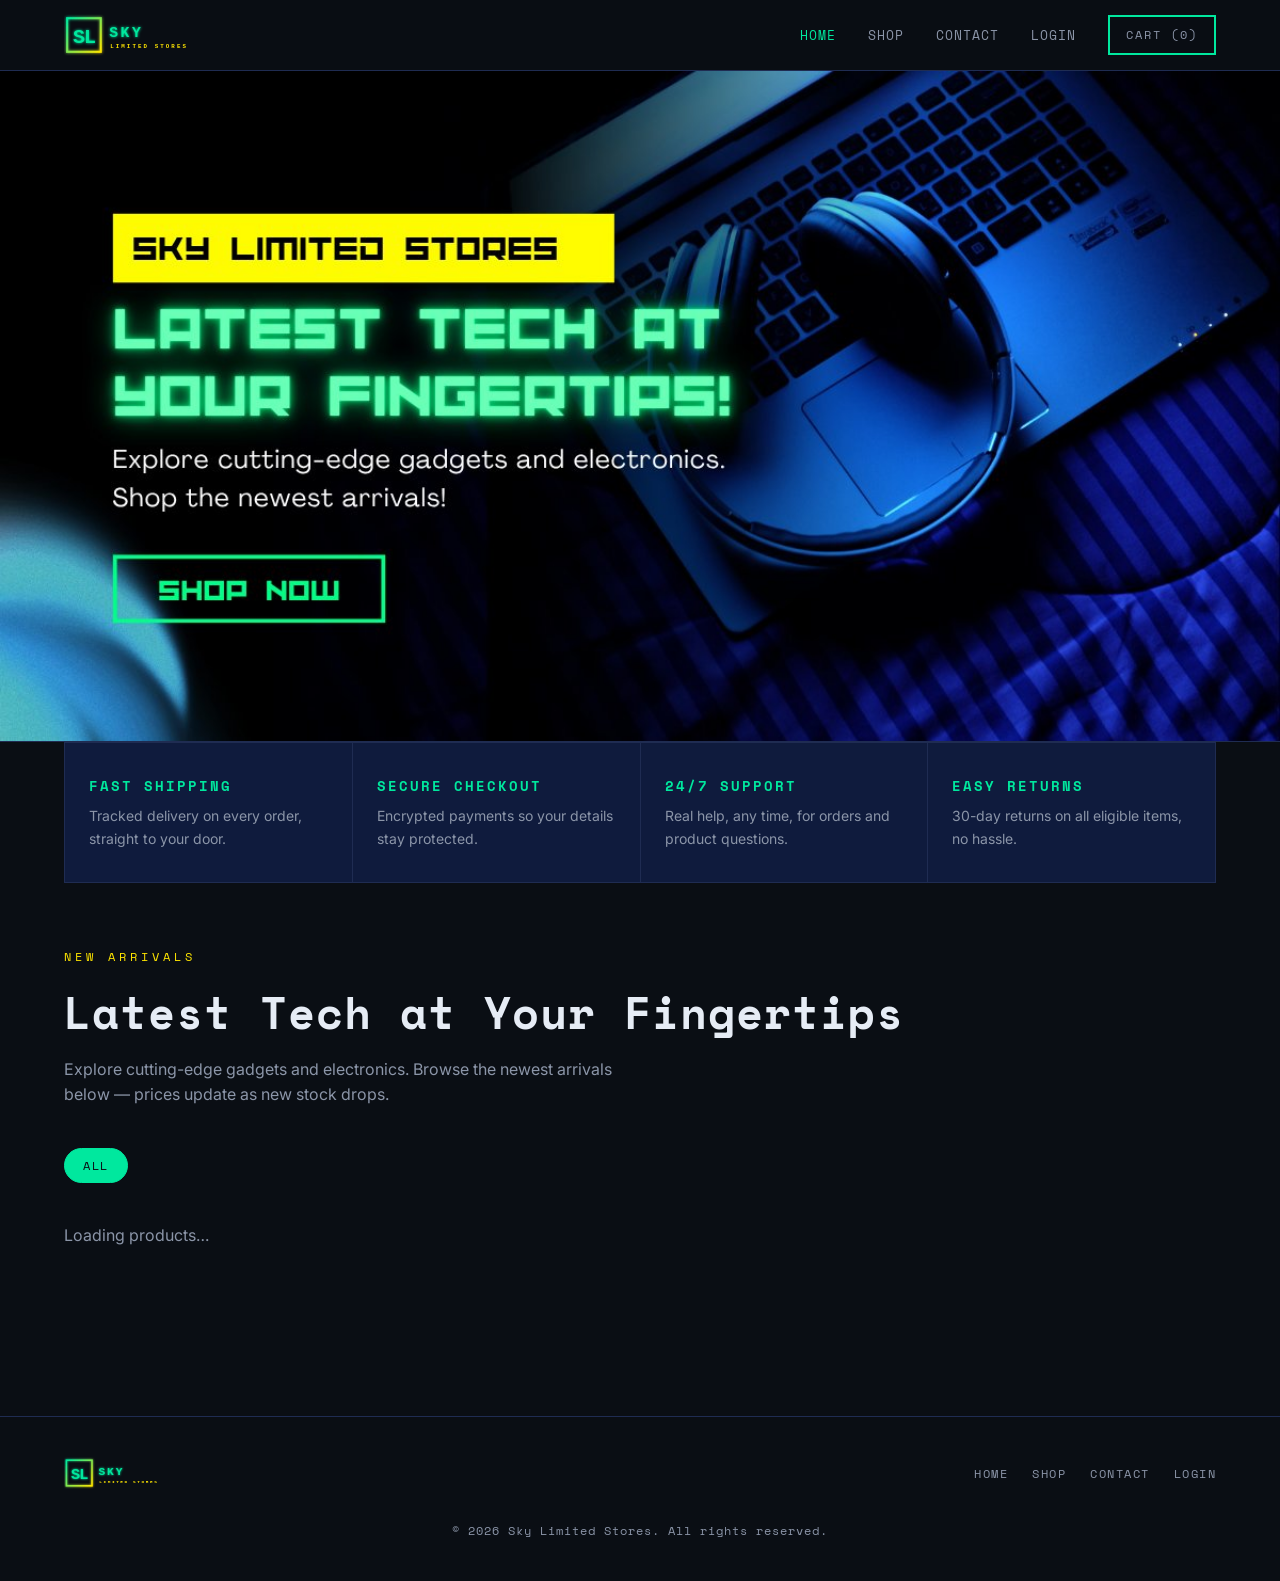
==== commit a64b883d: "Update index.html" ====
--- a/index.html
+++ b/index.html
@@ -156,6 +156,11 @@
 
     const API_BASE_URL = 'https://sky-limited-stores-backend.onrender.com/api';
     const BACKEND_URL  = 'https://sky-limited-stores-backend.onrender.com';
+
+    let allProducts   = [];
+let currentPage    = 1;
+const PRODUCTS_PER_PAGE = 30;
+let activeFilteredProducts = [];
 
     // ── Avatar setup ──
     (function setupAvatar() {
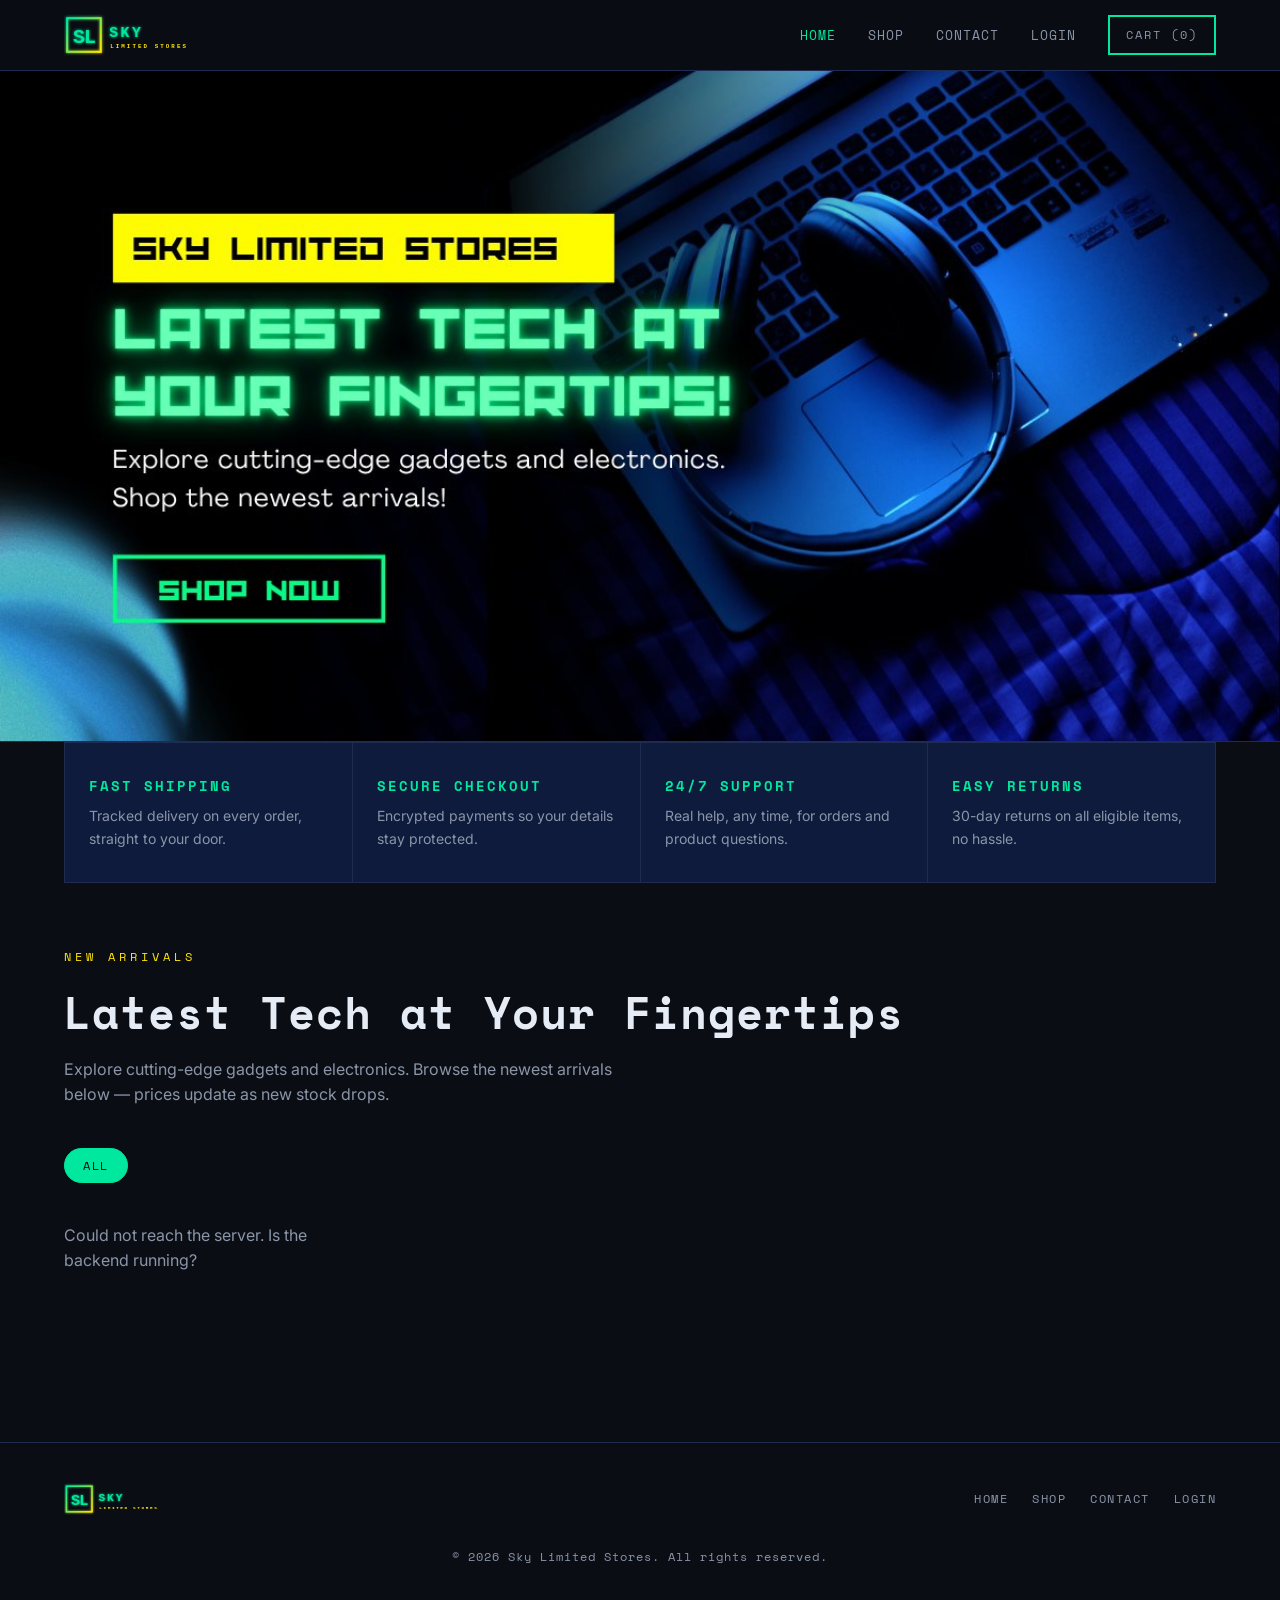
==== commit fd31cf47: "Update index.html" ====
--- a/index.html
+++ b/index.html
@@ -131,7 +131,7 @@
 
     <div id="nextSectionWrap" style="display:none; text-align:center; margin-top:36px;">
       <button id="nextSectionBtn" class="filter-pill" style="cursor:pointer;">
-        Continue &darr;
+        Next &rarr;
       </button>
     </div>
   </section>
@@ -157,11 +157,6 @@
     const API_BASE_URL = 'https://sky-limited-stores-backend.onrender.com/api';
     const BACKEND_URL  = 'https://sky-limited-stores-backend.onrender.com';
 
-    let allProducts   = [];
-let currentPage    = 1;
-const PRODUCTS_PER_PAGE = 30;
-let activeFilteredProducts = [];
-
     // ── Avatar setup ──
     (function setupAvatar() {
       const token = localStorage.getItem('token');
@@ -220,38 +215,31 @@
     const productGrid = document.getElementById('productGrid');
     let allProducts   = [];
 
+    // ── Pagination state ──
+    let currentPage = 1;
+    const PRODUCTS_PER_PAGE = 30;
+    let activeFilteredProducts = [];
+
     const genericIcon = `<svg viewBox="0 0 24 24" fill="none" stroke-width="1.5" stroke-linecap="round" stroke-linejoin="round"><rect x="3" y="3" width="18" height="18" rx="2"/><path d="M3 9h18"/><path d="M9 21V9"/></svg>`;
 
-    // ── Figure out how many product cards fit per row, so we know
-    //     when the grid has rendered roughly 10 rows worth of cards ──
-    function getColumnsPerRow() {
-      const probe = productGrid.querySelector('.product-card');
-      if (!probe) return 1;
-      const gridWidth = productGrid.clientWidth;
-      const cardWidth = probe.getBoundingClientRect().width;
-      if (!cardWidth) return 1;
-      return Math.max(1, Math.round(gridWidth / cardWidth));
-    }
-
-    function toggleNextSectionButton(productCount) {
-      const wrap = document.getElementById('nextSectionWrap');
-      const cols = getColumnsPerRow();
-      const tenRowsWorth = cols * 10;
-      wrap.style.display = productCount > tenRowsWorth ? 'block' : 'none';
-    }
-
-    function renderProducts(products) {
+    function renderProducts(products, resetPage = true) {
+      activeFilteredProducts = products;
+      if (resetPage) currentPage = 1;
+
       if (!products.length) {
         productGrid.innerHTML = '<p class="section-sub">No products found in this category.</p>';
         document.getElementById('nextSectionWrap').style.display = 'none';
         return;
       }
 
-      productGrid.innerHTML = products.map(p => {
-        // ── FIX 1: use originalPrice (matches seed.js field name) ──
+      const end = currentPage * PRODUCTS_PER_PAGE;
+      const visibleProducts = products.slice(0, end);
+
+      productGrid.innerHTML = visibleProducts.map(p => {
+        // ── use originalPrice (matches seed.js field name) ──
         const oldPrice = p.originalPrice || p.oldPrice || null;
 
-        // ── FIX 2: image URL — backend serves /images/* as static files ──
+        // ── image URL — backend serves /images/* as static files ──
         const imgSrc = p.image ? `${BACKEND_URL}${p.image}` : null;
 
         return `
@@ -271,6 +259,10 @@
             <div class="product-info">
               <div class="product-name">${p.name}</div>
               <div class="product-meta">${p.category}${p.description ? ' · ' + p.description : ''}</div>
+              ${p.about ? `
+                <button class="about-toggle" data-id="${p._id}" style="background:none;border:none;color:var(--green);font-size:12px;padding:4px 0;cursor:pointer;text-decoration:underline;">About this product</button>
+                <div class="about-panel" id="about-${p._id}" style="display:none;font-size:13px;color:var(--text-dim,#aaa);line-height:1.5;margin:6px 0;">${p.about}</div>
+              ` : ''}
               <div class="product-price-row">
                 <div>
                   <span class="product-price">₦${p.price.toLocaleString('en-NG', {minimumFractionDigits:2})}</span>
@@ -282,6 +274,17 @@
           </div>`;
       }).join('');
 
+      // ── About toggle listeners ──
+      productGrid.querySelectorAll('.about-toggle').forEach(btn => {
+        btn.addEventListener('click', () => {
+          const panel = document.getElementById(`about-${btn.dataset.id}`);
+          const isOpen = panel.style.display === 'block';
+          panel.style.display = isOpen ? 'none' : 'block';
+          btn.textContent = isOpen ? 'About this product' : 'Hide details';
+        });
+      });
+
+      // ── Add to cart listeners ──
       productGrid.querySelectorAll('.add-btn').forEach(btn => {
         btn.addEventListener('click', () => {
           if (!localStorage.getItem('token')) { showLoginToast(); return; }
@@ -304,11 +307,16 @@
         });
       });
 
-      // After cards are in the DOM, decide whether to show the "Continue" button
-      toggleNextSectionButton(products.length);
-    }
-
-    // ── FIX 3: build filter pills from real categories returned by the API ──
+      // ── Show "Next" button only if there are more products beyond what's visible ──
+      const wrap = document.getElementById('nextSectionWrap');
+      if (end < products.length) {
+        wrap.style.display = 'block';
+      } else {
+        wrap.style.display = 'none';
+      }
+    }
+
+    // ── build filter pills from real categories returned by the API ──
     function buildFilters(products) {
       const categories = ['All', ...new Set(products.map(p => p.category).filter(Boolean).sort())];
       const filterRow  = document.getElementById('filterRow');
@@ -326,9 +334,11 @@
       });
     }
 
-    // ── "Continue" button: smooth-scrolls down to the footer/next section ──
+    // ── "Next" button: loads the next 30 products and scrolls back to the top of the grid ──
     document.getElementById('nextSectionBtn').addEventListener('click', () => {
-      document.getElementById('siteFooter').scrollIntoView({ behavior: 'smooth', block: 'start' });
+      currentPage++;
+      renderProducts(activeFilteredProducts, false);
+      document.getElementById('shop').scrollIntoView({ behavior: 'smooth', block: 'start' });
     });
 
     async function loadProducts() {
